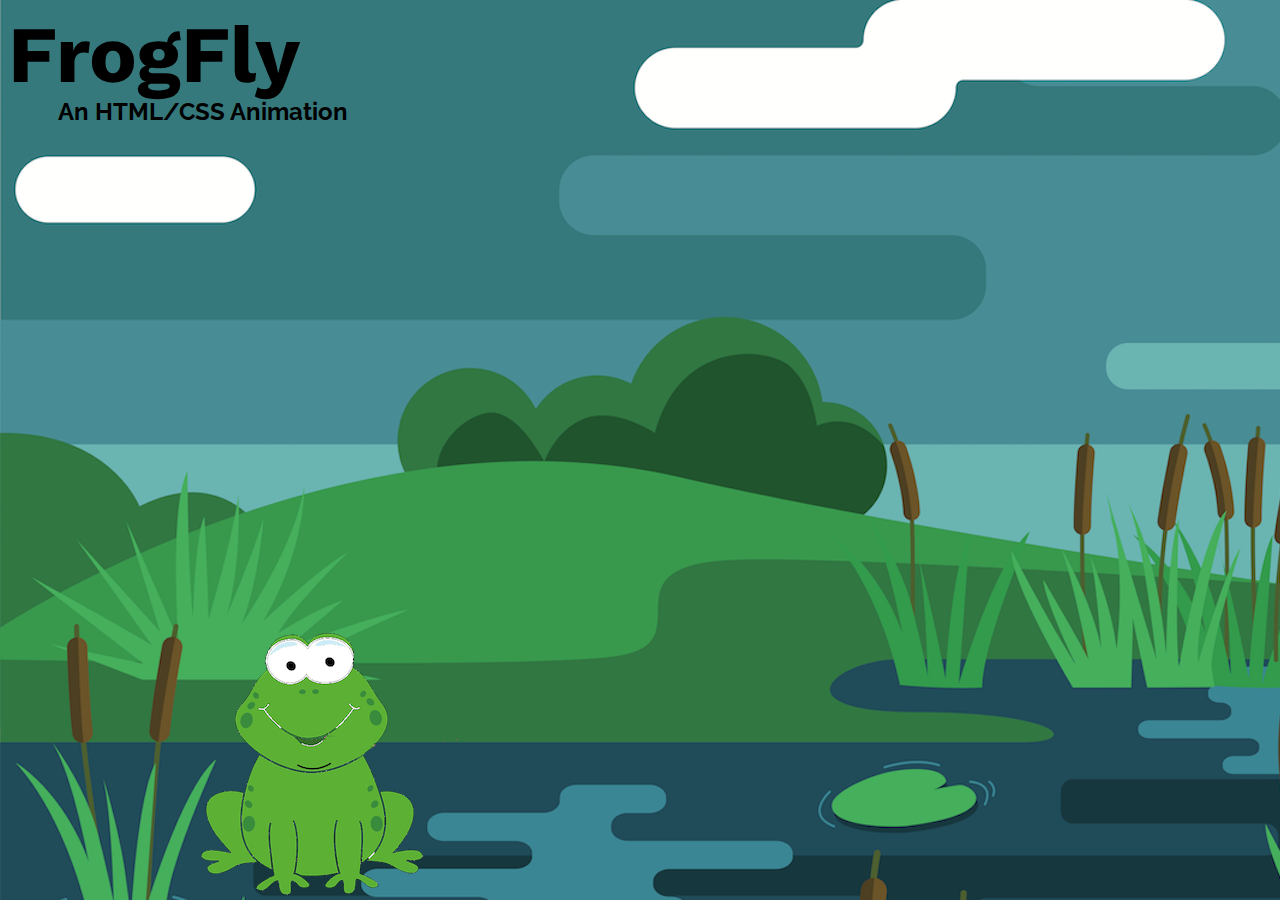
==== game.html @ d2a933bc "Add files via upload" ====
<!DOCTYPE html>
<html>

<!--
	Project: FlyFrogger

	Group: Justin Little, Nick Jones, Reuel Jacques-Sorrell 
	
	Description: 
		The "game.html" file implements the animation of FlyFrogger after the user presses the "Start" button in the "index.html" file that is a link to the animation.

	Imports: 
		<body background> is implemented to import the "background.png" image as the background image.

		"stylesheet.css" is the .css file that will format both the "index.html" and "game.html files"

		Two fonts are imported from Google - Raleway and Work Sans - that will be implemented in the .css file.



	Multiple divs are created in this file that contain images for the animation.
-->

	<body background = "background.png" class="background">
	<link rel="stylesheet" type="text/css" href="stylesheet.css">
	<link href="https://fonts.googleapis.com/css?family=Raleway:500|Work+Sans:900" rel="stylesheet">

<head>
	<h1>FrogFly</h1>
	<h2>An HTML/CSS Animation</h2>
</head>

<body>

	<!--
		The "Reset" button in this file by creating a div/button with a link just like the "Start" button in "index.html". This link will redirect to "index.html" for the user to restart the animation.
	-->

	<div class="wrapper2">
		<button class="resetButton">
			<a href="index.html">Reset</a>
		</button>
	</div>

	<!--
		The "frog_tongue" div/image is created to appear when the frog gets within vicinity of a fly, and to disappear when the frog is NOT near a fly.

		The "frog_image" div/image is created to appear when the frog is NOT near a fly, and to disappear when the frog is near a fly.
	-->

	<div class="frog_tongue">
		<img src="frog.png" alt="frog" class="frog-image">
	</div>

	<div class="frog">
		<img src="frog2.png" alt="frog2" class="frog-image-2">
	</div>
	
	<!--
		Four fly div/images are created to appear from the right of the screen to move to the left across the screen at various set hieghts in the stylesheet.

		The <div class="fly flyX" is declared to format the entire fly {} class of flies, and to refer to each individual fly by formating each flyX{} in the stylesheet.
	-->

	<div class="fly fly1">
		<img src="fly.png" alt="fly" class="fly-image-1">
	</div>

	<div class="fly fly2">
		<img src="fly.png" alt="fly2" class="fly-image-2">
	</div>

	<div class="fly fly3">
		<img src="fly.png" alt="fly3" class="fly-image-3">
	</div>

	<div class="fly fly4">
		<img src="fly.png" alt="fly4" class="fly-image-4">
	</div>
</body>

</html>
---- stylesheet.css ----
/*
	Project: FlyFrogger

	Group: Justin Little, Nick Jones, Reuel Jacques-Sorrell

	Description: 
		The "stylesheet.css" file formats the appearance and animation of the
		"index.html" and "game.html" files.
*/


/* Formatting the heading "FlyFrogger" */
h1 {
	font-family: 'Work Sans', sans-serif;
	font-size: 60pt;
	margin-top: 0;
}

/* Formatting the sub-heading "An HTML/CSS Animation" */
h2 {
	font-family: 'Raleway', sans-serif;
	margin-top: 89px;
	margin-left: 50px;
}

/* 
	Formats the positioning of both the heading & sub-heading to absolute postion
	so that the exact margins can be declared in the upper, left-hand corner
*/
h1, h2 {
	position: absolute;
}

/* This wrapper div class is created to align the Start button in the center */
.wrapper {
	text-align: center;
	margin-right: 300px;
}

/* Formats the start button */
.startButton {
    background-color: white;
    opacity: 0.5; /* medium transparency */
    color: black;
    border: 2px solid #e7e7e7;
    position: absolute;
	bottom: 50%; /* middle of the screen top/bottom */
    font-size: 100px;
    cursor: pointer; 
    font-family: "Raleway", sans-serif;
    border-radius: 8px;
    /* Refers to the hover/visited animation actiions, 
    	which changes the box shading and opacity which takes 0.4 seconds. */
    -webkit-transition-duration: 0.4s; 
    transition-duration: 0.4s;
}

/* The wrapper2 div/class created to format the positioning of the Reset 
	button on the screen */
.wrapper2 {
	text-align: center;
}

/* Formats the Restart button the same as the Start button with different positioning */
.resetButton {
    background-color: white;
    position: absolute;
    margin-left: 675px;
    opacity: 0.5;
    color: black;
    border: 2px solid #e7e7e7;
    position: absolute;
    font-size: 50px;
    cursor: pointer;
    font-family: "Raleway", sans-serif;
    border-radius: 8px;
    -webkit-transition-duration: 0.4s;
    transition-duration: 0.4s;
}

/* Formats the reset & start buttons when the mouse hovers over the button */
.startButton:hover, .resetButton:hover {
    box-shadow: 0 12px 16px 0 rgba(0,0,0,0.24),0 17px 50px 0 rgba(0,0,0,0.19);
    opacity: 0.75;
    }

/* Formats the link on the button to appear black instead of blue or purple */
a, a:visited {
	text-decoration: none;
	color: black;
}

/* Formats the image of the frog with tongue, refers to "frog.png" */
.frog_tongue {
	position: absolute;
	opacity: 0;
	bottom: 0px;
	left: 200px;
	-webkit-animation: lick 60s infinite  normal;
	animation-delay: 4s;
	animation-iteration-count: 1;
}

/* Formats the image of the frog without the tongue, refers to "frog_2.png" */
.frog {
	position: absolute;
	bottom: 0px;
	left: 200px;
	-webkit-animation: moveFrog 60s infinite  normal ease-out;
	animation-delay: 4s;
	animation-iteration-count: 1;

}

/* 

The following formats the individual flies that appear on the screen from
	the right to the left side of the screen
 */

.fly1 {
	opacity: 0;
	position: absolute;
	bottom: 100px;
	right: 0px;
	-webkit-animation: moveFly 6s infinite  normal ease-out;
	animation-delay: 6s;
	animation-iteration-count: 4;	
}

.fly2 {
	opacity: 0;
	position: absolute;
	bottom: 250px;
	right: 0px;
	-webkit-animation: moveFly 4s infinite  normal ease-out;
	animation-delay: 4s;
	animation-iteration-count: 6; 
}

.fly3 {
	opacity: 0;
	position: absolute;
	bottom: 400px;
	right: 0px;
	-webkit-animation: moveFly 5s infinite  normal ease-out;
	animation-delay: 5s;
	animation-iteration-count: 5;
}

.fly4 {
	opacity: 0;
	position: absolute;
	bottom: 550px;
	right: 0px;
	-webkit-animation: moveFly 4s infinite normal ease-out;
	animation-delay: 2s;
	animation-iteration-count: 7;
}

/* 
	> The following is a function called "moveFly" that creates the fly's animation.
	> The percentages on the left-hand side represent the time throughout each interval
		of the animation.
	> "right: 0-100%" shows the position of the flies accross the screen from right to left.
	> The opacity is adjusted to 100 until 70% of the animation, where the fly disappears, 
		which is "opacity: 0"
 */

@-webkit-keyframes moveFly {
    0% {right:0%; opacity: 100;}
    10% { right:10%; opacity: 100;}
    20% { right: 20%; opacity: 100;}
    30% { right: 30%; opacity: 100;}
    40% { right: 40%; opacity: 100;}
    50% { right: 50%; opacity: 100;}
    60% { right: 60%; opacity: 100;}
    70% { right: 70%; opacity: 100;}
    71% { right: 70%; opacity: 0; }
    80% { right: 80%; opacity: 0;}
    90% { right: 90%; opacity: 0;}
    100% { right: 100%; opacity: 0;}
}

/*
	> The following is a function called "moveFrog" which directs the animation for the 
		"frog" image to move to the fly & disappear once the frog meets the fly, allowing 
		ONLY the "frog_tongue" image to be present. This effect will create the effect
		that the frog is catching the fly. The seperate animation titled "lick" is below
		"moveFrog"
	> The percentages throughout the animation interval are set based on what timeframe 
		throughout the 60 second animation the fly reaches the frogs vicinity (70% of the 
		screen from the right margin).
	> The opacity is set to 100 to begin with, and is adjusted to 0 at 0.1s before and
		after the frog reaches the fly.
	> The positioning (Ex. bottom: 460px) is adjusted every time a new fly crosses the 
		frog's threshold. The positions are exactly the same as the fly's (set from the 
		bottom margin) so that the frog meets the fly at the exact position.
*/

@-webkit-keyframes moveFrog {
	0% { bottom: 0px;}

	1.48% { opacity: 100; }
	1.49% { opacity: 0; }
	1.5% { bottom: 460px;}
	1.51% { opacity: 100; }

	4.8% { opacity: 100; }
	4.9% { opacity: 0; }
	5% { bottom: 120px; }
	5.1% { opacity: 100; }

	6.8% { opacity: 100; }
	6.9% { opacity: 0; }
	7% { bottom: 300px; }
	7.1% { opacity: 100; }

	7.8% { opacity: 100; }
	7.9% { opacity: 0; }
	8% { bottom: 460px;}
	8.1% { opacity: 100; }

	9.3% { opacity: 100; }
	9.4% { opacity: 0; }
	9.5% { bottom: 0px; }
	9.6% { opacity: 100; }
	
	10.8% { opacity: 100; }
	10.9% { opacity: 0; }
	11% { bottom: 120px; }
	11.1% { opacity: 100; }

	13.8% { opacity: 100; }
	13.9% { opacity: 0; }
	14% { bottom: 460px; }
	14.1% { opacity: 100; }

	15.3% { opacity: 100; }
	15.4% { opacity: 0; }
	15.5% { bottom: 300px; }
	15.6% { opacity: 100; }

	17.8% { opacity: 100; }
	17.9% { opacity: 0; }
	18% { bottom: 120px; }
	18.1% { opacity: 100; }

	19.8% { opacity: 100; }
	19.9% { opacity: 0; }
	20% { bottom: 0px; }
	20.1% {opacity: 100;}

	21.3% { opacity: 100; }
	21.4% { opacity: 0; }
	21.5% { bottom: 460px; }
	21.6% { opacity: 100; }

	23.3% { opacity: 100; }
	23.4% { opacity: 0; }
	23.5% { bottom:300px; }
	23.6% { opacity: 100; }

	24.8% { opacity: 100; }
	24.9% { opacity: 0; }
	25% { bottom:120px; }
	25.1% { opacity: 100; }

	27.3% { opacity: 100; }
	27.4% { opacity: 0; }
	27.5% { bottom:460px; }
	27.6% { opacity: 100; }

	29.8% { opacity: 100; }
	29.9% { opacity: 0; }
	30% { bottom:0px; }
	30.1% { opacity: 100; }

	31.3% { opacity: 100; }
	31.4% { opacity: 0; }
	31.5% { bottom: 120px; }
	31.6% { opacity: 100; }

	32.8% { opacity: 100; }
	32.9% { opacity: 0; }
	33% { bottom: 300px; }
	33.1% { opacity: 100; }

	34.8% { opacity: 100; }
	34.9% { opacity: 0; }
	35% { bottom: 460px; }
	35.1% { opacity: 100; }

	37.8% { opacity: 100; }
	37.9% { opacity: 0; }
	38% { bottom: 120px; }
	38.1% { opacity: 100; }

	39.8% { opacity: 100; }
	39.9% { opacity: 0; }
	40% { bottom: 0px; }
	40.1% { opacity: 100; }

	40.8% { opacity: 100; }
	40.9% { opacity: 0; }
	41% { bottom: 300px; }
	41.1% { opacity: 100; }

	41.8% { opacity: 100; }
	41.9% { opacity: 0; }
	42% { bottom: 460px; }
	42.1% { opacity: 100; }

	45% { bottom: 0px; }

	100% { bottom: 0px; }
}

/*
	> The following is a function called "lick" which directs the animation for the
		"frog_tongue" image to move the the fly & appear at the time the frog meets the fly
	> The opacity is set to 0 to begin with, and is adjusted to 100 at 0.1s before and
		after the frog reaches the fly.
	> The positioning (Ex. "bottom: 460px") is adjusted to mimick the keyframe "moveFrog"
		so that the "frog_tongue" image follows the normal "frog" image.
*/

@-webkit-keyframes lick {
	0% { bottom: 0px;}

	1.3% { opacity: 0; }
	1.4% { opacity: 100; }
	1.5% { bottom: 460px;}
	1.6% { opacity: 0; }

	4.8% { opacity: 0; }
	4.9% { opacity: 100; }
	5% { bottom: 120px; }
	5.1% { opacity: 0; }

	6.8% { opacity: 0; }
	6.9% { opacity: 100; }
	7% { bottom: 300px; }
	7.1% { opacity: 0; }

	7.8% { opacity: 0; }
	7.9% { opacity: 100; }
	8% { bottom: 460px;}
	8.1% { opacity: 0; }

	9.3% { opacity: 0; }
	9.4% { opacity: 100; }
	9.5% { bottom: 0px; }
	9.6% { opacity: 0; }
	
	10.8% { opacity: 0; }
	10.9% { opacity: 100; }
	11% { bottom: 120px; }
	11.1% { opacity: 0; }

	13.8% { opacity: 0; }
	13.9% { opacity: 100; }
	14% { bottom: 460px; }
	14.1% { opacity: 0; }

	15.3% { opacity: 0; }
	15.4% { opacity: 100; }
	15.5% { bottom: 300px; }
	15.6% { opacity: 0; }

	17.8% { opacity: 0; }
	17.9% { opacity: 100; }
	18% { bottom: 120px; }
	18.1% { opacity: 0; }

	19.8% {opacity: 0;}
	19.9% { opacity: 100; }
	20% { bottom: 0px; }
	20.1% {opacity: 0;}

	21.3% { opacity: 0; }
	21.4% { opacity: 100; }
	21.5% { bottom: 460px; }
	21.6% { opacity: 0; }

	23.3% { opacity: 0; }
	23.4% { opacity: 100; }
	23.5% { bottom:300px; }
	23.6% { opacity: 0; }

	24.8% { opacity: 0; }
	24.9% { opacity: 100; }
	25% { bottom:120px; }
	25.1% { opacity: 0; }

	27.3% { opacity: 0; }
	27.4% { opacity: 100; }
	27.5% { bottom:460px; }
	27.6% { opacity: 0; }

	29.8% { opacity: 0; }
	29.9% { opacity: 100; }
	30% { bottom:0px; }
	30.1% { opacity: 0; }

	31.3% { opacity: 0; }
	31.4% { opacity: 100; }
	31.5% { bottom: 120px; }
	31.6% { opacity: 0; }

	32.8% { opacity: 0; }
	32.9% { opacity: 100; }
	33% { bottom: 300px; }
	33.1% { opacity: 0; }

	34.8% { opacity: 0; }
	34.9% { opacity: 100; }
	35% { bottom: 460px; }
	35.1% { opacity: 0; }

	37.8% { opacity: 0; }
	37.9% { opacity: 100; }
	38% { bottom: 120px; }
	38.1% { opacity: 0; }

	39.8% { opacity: 0; }
	39.9% { opacity: 100; }
	40% { bottom: 0px; }
	40.1% { opacity: 0; }

	40.8% { opacity: 0; }
	40.9% { opacity: 100; }
	41% { bottom: 300px; }
	41.1% { opacity: 0; }

	41.8% { opacity: 0; }
	41.9% { opacity: 100; }
	42% { bottom: 460px; }
	42.1% { opacity: 0; }

	45% { bottom: 0px; }

	100% { bottom: 0px; }
}
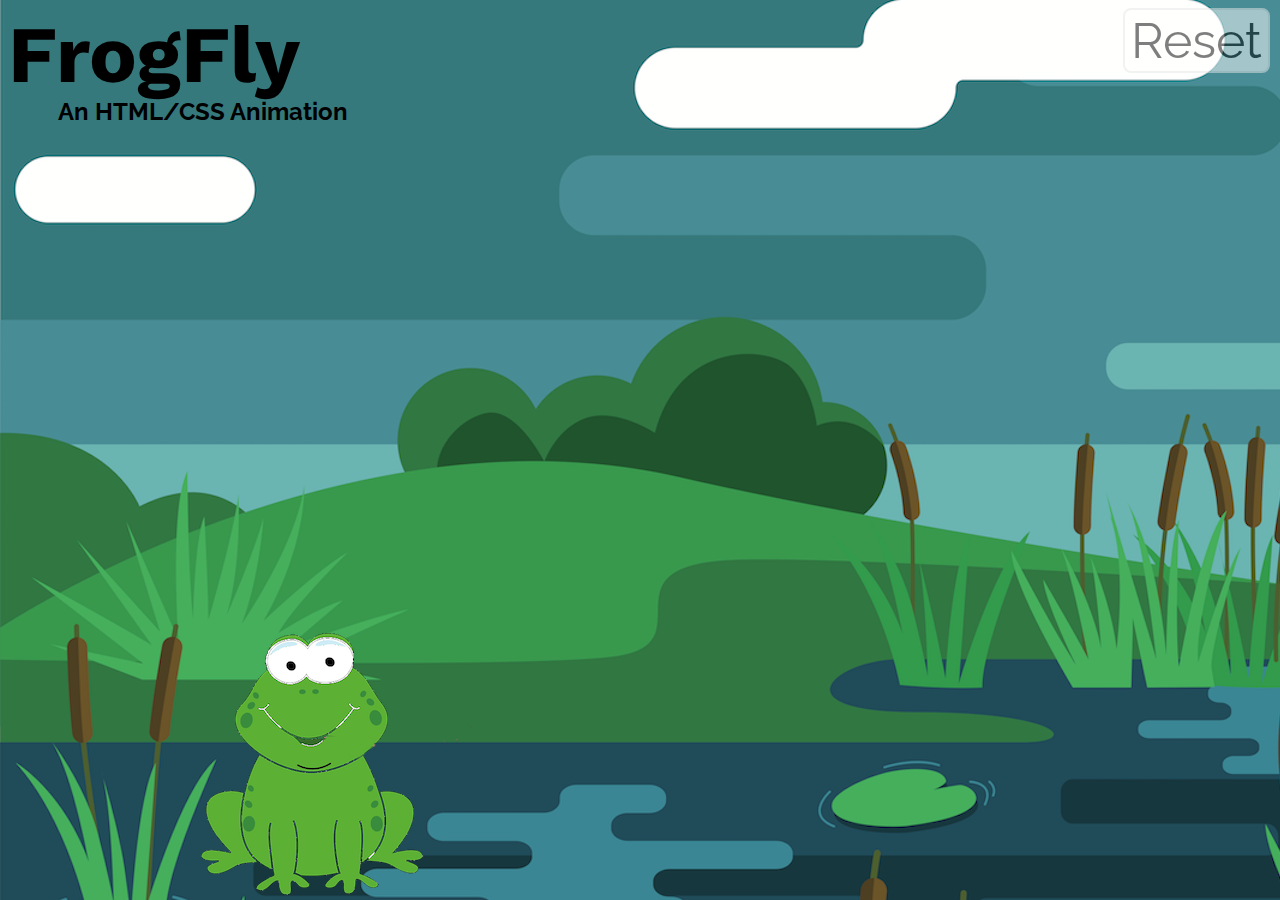
==== commit 724e61b5: "Add files via upload" ====
--- a/game.html
+++ b/game.html
@@ -44,17 +44,17 @@
 	</div>
 
 	<!--
-		The "frog_tongue" div/image is created to appear when the frog gets within vicinity of a fly, and to disappear when the frog is NOT near a fly.
+		The "frog" image is created to meet the flies as they come within range of the flies.
 
-		The "frog_image" div/image is created to appear when the frog is NOT near a fly, and to disappear when the frog is near a fly.
+		The "tongue" div/image is created to appear when the frog gets within vicinity of a fly, and to disappear when the frog is NOT near a fly.
 	-->
 
-	<div class="frog_tongue">
+	<div class="frog">
 		<img src="frog.png" alt="frog" class="frog-image">
 	</div>
 
-	<div class="frog">
-		<img src="frog2.png" alt="frog2" class="frog-image-2">
+	<div class="tongue">
+		<img src="tongue.png" alt="tongue" class="tongue-image">
 	</div>
 	
 	<!--
@@ -80,4 +80,4 @@
 	</div>
 </body>
 
-</html>+</html>
--- a/stylesheet.css
+++ b/stylesheet.css
@@ -65,8 +65,7 @@
 /* Formats the Restart button the same as the Start button with different positioning */
 .resetButton {
     background-color: white;
-    position: absolute;
-    margin-left: 675px;
+    right: 10px;
     opacity: 0.5;
     color: black;
     border: 2px solid #e7e7e7;
@@ -75,7 +74,6 @@
     cursor: pointer;
     font-family: "Raleway", sans-serif;
     border-radius: 8px;
-    -webkit-transition-duration: 0.4s;
     transition-duration: 0.4s;
 }
 
@@ -91,18 +89,19 @@
 	color: black;
 }
 
-/* Formats the image of the frog with tongue, refers to "frog.png" */
-.frog_tongue {
+
+/* Formats the appearance and positioning of the tongue, refers to "tongue.png" */
+.tongue {
 	position: absolute;
 	opacity: 0;
 	bottom: 0px;
-	left: 200px;
+	left: 230px;
 	-webkit-animation: lick 60s infinite  normal;
 	animation-delay: 4s;
 	animation-iteration-count: 1;
 }
 
-/* Formats the image of the frog without the tongue, refers to "frog_2.png" */
+/* Formats the image of the frog without the tongue, refers to "frog.png" */
 .frog {
 	position: absolute;
 	bottom: 0px;
@@ -160,7 +159,7 @@
 }
 
 /* 
-	> The following is a function called "moveFly" that creates the fly's animation.
+	> The following is a keyframe called "moveFly" that creates the fly's animation.
 	> The percentages on the left-hand side represent the time throughout each interval
 		of the animation.
 	> "right: 0-100%" shows the position of the flies accross the screen from right to left.
@@ -184,16 +183,13 @@
 }
 
 /*
-	> The following is a function called "moveFrog" which directs the animation for the 
-		"frog" image to move to the fly & disappear once the frog meets the fly, allowing 
-		ONLY the "frog_tongue" image to be present. This effect will create the effect
+	> The following is a keyframe called "moveFrog" which directs the animation for the 
+		"frog" image to move to the fly. This effect will create the effect
 		that the frog is catching the fly. The seperate animation titled "lick" is below
 		"moveFrog"
 	> The percentages throughout the animation interval are set based on what timeframe 
 		throughout the 60 second animation the fly reaches the frogs vicinity (70% of the 
 		screen from the right margin).
-	> The opacity is set to 100 to begin with, and is adjusted to 0 at 0.1s before and
-		after the frog reaches the fly.
 	> The positioning (Ex. bottom: 460px) is adjusted every time a new fly crosses the 
 		frog's threshold. The positions are exactly the same as the fly's (set from the 
 		bottom margin) so that the frog meets the fly at the exact position.
@@ -201,129 +197,39 @@
 
 @-webkit-keyframes moveFrog {
 	0% { bottom: 0px;}
-
-	1.48% { opacity: 100; }
-	1.49% { opacity: 0; }
 	1.5% { bottom: 460px;}
-	1.51% { opacity: 100; }
-
-	4.8% { opacity: 100; }
-	4.9% { opacity: 0; }
 	5% { bottom: 120px; }
-	5.1% { opacity: 100; }
-
-	6.8% { opacity: 100; }
-	6.9% { opacity: 0; }
 	7% { bottom: 300px; }
-	7.1% { opacity: 100; }
-
-	7.8% { opacity: 100; }
-	7.9% { opacity: 0; }
 	8% { bottom: 460px;}
-	8.1% { opacity: 100; }
-
-	9.3% { opacity: 100; }
-	9.4% { opacity: 0; }
 	9.5% { bottom: 0px; }
-	9.6% { opacity: 100; }
-	
-	10.8% { opacity: 100; }
-	10.9% { opacity: 0; }
 	11% { bottom: 120px; }
-	11.1% { opacity: 100; }
-
-	13.8% { opacity: 100; }
-	13.9% { opacity: 0; }
 	14% { bottom: 460px; }
-	14.1% { opacity: 100; }
-
-	15.3% { opacity: 100; }
-	15.4% { opacity: 0; }
 	15.5% { bottom: 300px; }
-	15.6% { opacity: 100; }
-
-	17.8% { opacity: 100; }
-	17.9% { opacity: 0; }
 	18% { bottom: 120px; }
-	18.1% { opacity: 100; }
-
-	19.8% { opacity: 100; }
-	19.9% { opacity: 0; }
 	20% { bottom: 0px; }
-	20.1% {opacity: 100;}
-
-	21.3% { opacity: 100; }
-	21.4% { opacity: 0; }
 	21.5% { bottom: 460px; }
-	21.6% { opacity: 100; }
-
-	23.3% { opacity: 100; }
-	23.4% { opacity: 0; }
 	23.5% { bottom:300px; }
-	23.6% { opacity: 100; }
-
-	24.8% { opacity: 100; }
-	24.9% { opacity: 0; }
 	25% { bottom:120px; }
-	25.1% { opacity: 100; }
-
-	27.3% { opacity: 100; }
-	27.4% { opacity: 0; }
 	27.5% { bottom:460px; }
-	27.6% { opacity: 100; }
-
-	29.8% { opacity: 100; }
-	29.9% { opacity: 0; }
 	30% { bottom:0px; }
-	30.1% { opacity: 100; }
-
-	31.3% { opacity: 100; }
-	31.4% { opacity: 0; }
 	31.5% { bottom: 120px; }
-	31.6% { opacity: 100; }
-
-	32.8% { opacity: 100; }
-	32.9% { opacity: 0; }
 	33% { bottom: 300px; }
-	33.1% { opacity: 100; }
-
-	34.8% { opacity: 100; }
-	34.9% { opacity: 0; }
 	35% { bottom: 460px; }
-	35.1% { opacity: 100; }
-
-	37.8% { opacity: 100; }
-	37.9% { opacity: 0; }
 	38% { bottom: 120px; }
-	38.1% { opacity: 100; }
-
-	39.8% { opacity: 100; }
-	39.9% { opacity: 0; }
 	40% { bottom: 0px; }
-	40.1% { opacity: 100; }
-
-	40.8% { opacity: 100; }
-	40.9% { opacity: 0; }
 	41% { bottom: 300px; }
-	41.1% { opacity: 100; }
-
-	41.8% { opacity: 100; }
-	41.9% { opacity: 0; }
-	42% { bottom: 460px; }
-	42.1% { opacity: 100; }
-
+	41.5% { bottom: 460px; }
 	45% { bottom: 0px; }
-
 	100% { bottom: 0px; }
 }
 
 /*
-	> The following is a function called "lick" which directs the animation for the
-		"frog_tongue" image to move the the fly & appear at the time the frog meets the fly
-	> The opacity is set to 0 to begin with, and is adjusted to 100 at 0.1s before and
-		after the frog reaches the fly.
+	> The following is a keyframe called "lick" which directs the animation for the
+		"tongue" image to move with the frog & appear at the time the frog meets the fly
+	> The opacity is set to 0 to begin with, and is adjusted to 100 at 0.1s before and 
+		disappear 0.1s after the frog reaches the fly.
 	> The positioning (Ex. "bottom: 460px") is adjusted to mimick the keyframe "moveFrog"
-		so that the "frog_tongue" image follows the normal "frog" image.
+		so that the "tongue" image follows the normal "frog" image.
 */
 
 @-webkit-keyframes lick {
@@ -434,16 +340,12 @@
 	41% { bottom: 300px; }
 	41.1% { opacity: 0; }
 
-	41.8% { opacity: 0; }
-	41.9% { opacity: 100; }
-	42% { bottom: 460px; }
-	42.1% { opacity: 0; }
+	41.3% { opacity: 0; }
+	41.4% { opacity: 100; }
+	41.5% { bottom: 460px; }
+	41.6% { opacity: 0; }
 
 	45% { bottom: 0px; }
 
 	100% { bottom: 0px; }
 }
-
-
-
-
